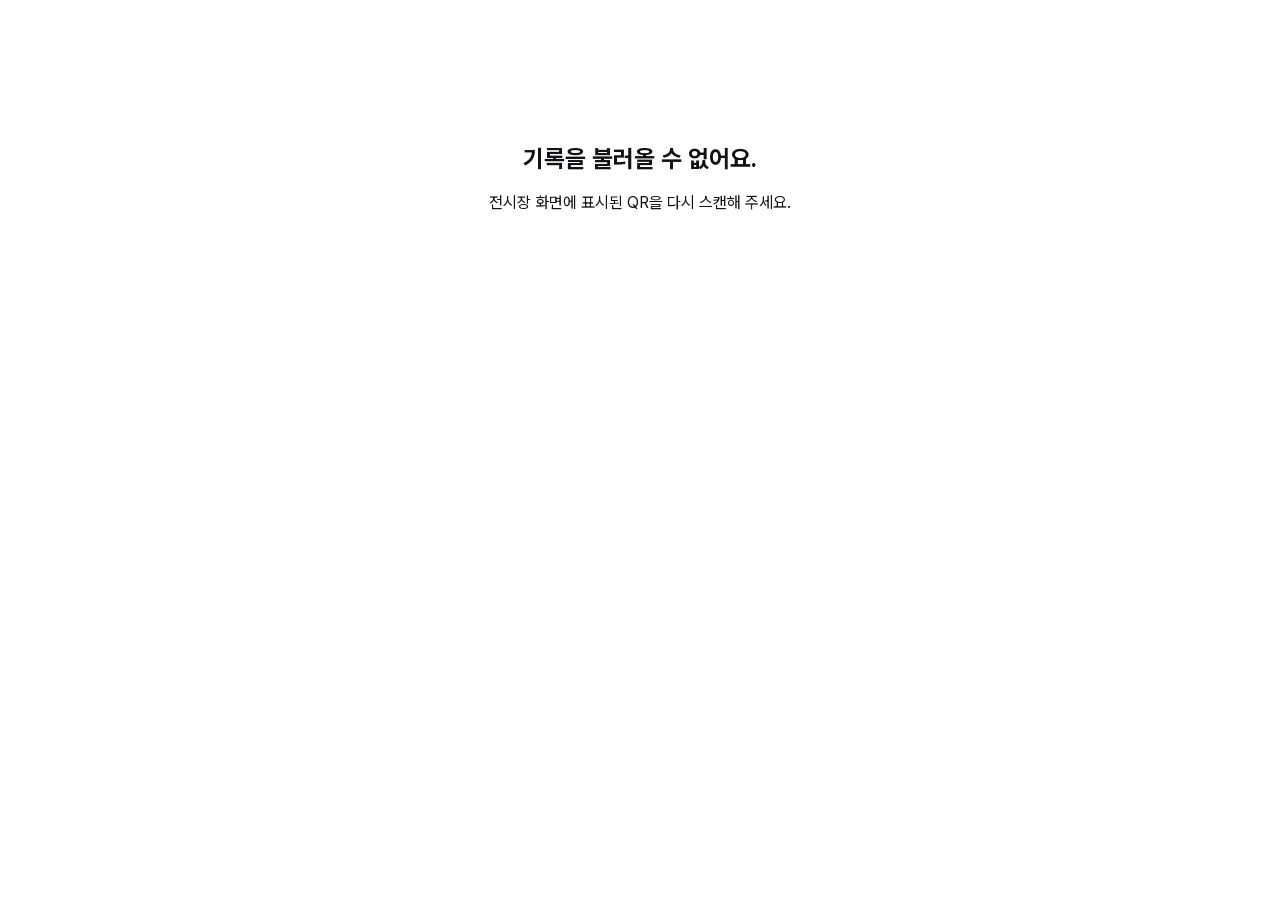
==== record.html @ fef8df46 "1116" ====
<!doctype html>
<html lang="ko">
<head>
<meta charset="utf-8">
<meta name="viewport" content="width=device-width, initial-scale=1, viewport-fit=cover">
<meta name="theme-color" content="#ffffff">
<title>MY FIRST SPARK RECORD — SPARKON</title>
<style>
@font-face{font-family:'PP Neue Machina Inktrap';src:local('PP Neue Machina Inktrap Ultrabold'),url('./assets/fonts/PPNeueMachina-InktrapUltrabold.woff2') format('woff2');font-weight:900;font-display:swap}
@font-face{font-family:'PP Palma';src:local('PP Palma'),url('./assets/fonts/PPPalma-Regular.woff2') format('woff2');font-weight:400 800;font-display:swap}
@font-face{font-family:'Paperlogy';src:local('Paperlogy'),url('./assets/fonts/Paperlogy-7Bold.woff2') format('woff2');font-weight:400 900;font-display:swap}
@font-face{font-family:'Pretendard';src:url('./assets/fonts/Pretendard-Fallback.woff2') format('woff2');font-weight:100 900;font-display:swap}
:root{--pink:#ed3992;--lime:#c0fb31;--black:#121216;--line:#e4e4e8;--body:'Paperlogy','Pretendard','DejaVu Sans',Arial,sans-serif;--display:'PP Neue Machina Inktrap','DejaVu Sans','Helvetica Neue',Arial,sans-serif;--latin:'PP Palma','DejaVu Sans',Arial,sans-serif}
*{box-sizing:border-box}html{-webkit-text-size-adjust:100%}body{margin:0;background:#fff;color:var(--black);font-family:var(--body);-webkit-font-smoothing:antialiased}a{color:inherit}button{font-family:inherit}main{max-width:628px;min-height:100vh;margin:0 auto;position:relative;overflow:hidden;padding:20px clamp(22px,6vw,42px) 48px;background:#fff}#perspective{position:absolute;top:0;left:0;width:100%;height:590px;z-index:0;pointer-events:none;opacity:.8}main>*:not(#perspective){position:relative;z-index:1}.top{text-align:center;padding:34px 0 50px}.logo{width:clamp(152px,42%,230px);height:auto;display:block;mix-blend-mode:multiply;margin:0 auto -3px}.top h1{font-family:var(--display);font-size:clamp(18px,4.35vw,30px);line-height:1.05;margin:0;font-weight:900;letter-spacing:-.045em}.eyebrow{font-family:var(--latin);font-size:12px;font-weight:800;letter-spacing:.07em}.record-label{display:flex;align-items:center;justify-content:space-between;gap:16px;color:#555;font-size:11px;font-family:var(--latin);font-weight:700}.type-hero{position:relative;margin-top:32px;min-height:220px}.type-hero h2{font-family:var(--display);font-weight:900;color:var(--pink);line-height:.87;font-size:clamp(57px,15vw,103px);letter-spacing:-.065em;margin:0;position:relative;z-index:1}.type-hero h2 span{display:block}.hero-spark{position:absolute;right:-46px;top:-24px;width:clamp(150px,44vw,250px);height:clamp(150px,44vw,250px);z-index:0;transform:rotate(16deg);filter:drop-shadow(0 12px 20px rgba(237,57,146,.12))}.type-message{font-size:clamp(14px,3.6vw,19px);font-weight:750;line-height:1.5;margin:10px 0 0;position:relative;z-index:1}.graph-section{margin-top:40px}.section-cap{font-family:var(--latin);font-size:12px;font-weight:800;letter-spacing:.035em;display:flex;align-items:center;gap:8px}.section-cap em{font-style:normal;color:var(--pink)}.graph-shell{margin-top:15px}#graph{display:block;width:100%;height:215px;max-height:215px}.graph-foot{display:flex;justify-content:space-between;align-items:center;margin-top:4px;color:#777;font-size:10px}.graph-foot strong{color:var(--pink)}.divider{height:1px;background:#ddd;margin:52px 0 42px}.artist-section h3{font-size:clamp(12px,3.3vw,17px);font-weight:750;margin:0 0 7px}.artist-name{font-family:var(--display);font-size:clamp(48px,12vw,90px);letter-spacing:-.065em;line-height:1.1;color:var(--pink);font-weight:900;overflow-wrap:anywhere;margin:0 0 20px}.hook{font-size:clamp(17px,4.6vw,25px);font-weight:800;line-height:1.42;margin:10px 0 7px;letter-spacing:-.035em}.description{font-size:clamp(13px,3.5vw,16px);line-height:1.6;color:#474747;margin:0 0 22px}.song-tag{display:flex;align-items:center;justify-content:space-between;gap:12px;background:var(--lime);padding:15px 18px;min-height:55px;font-weight:900;clip-path:polygon(3% 0,100% 0,97% 100%,0 100%);margin:16px 0 20px}.song-tag .track-label{font-size:11px;font-weight:700}.song-tag .song-name{font-family:var(--display);font-size:clamp(17px,4.5vw,24px);text-align:right;line-height:1}.poster-thumb{width:100%;aspect-ratio:16/9;overflow:hidden;background:linear-gradient(115deg,#ffcae3 0%,#f36eaa 58%,#cbff71 100%);position:relative}.poster-thumb:before{content:'SPARKON LIVE';position:absolute;left:21px;bottom:18px;z-index:1;color:#fff;font:900 28px var(--display);letter-spacing:-.04em;text-shadow:0 2px 12px #0006}.poster-thumb img{width:100%;height:100%;object-fit:cover;display:block;position:relative}.poster-thumb img[hidden]{display:none}.action-stack{display:grid;gap:13px;margin-top:18px}.action{display:flex;align-items:center;justify-content:space-between;gap:13px;min-height:84px;padding:16px 19px;text-decoration:none;border-radius:12px;transition:transform .15s ease}.action:hover{transform:translateY(-2px)}.action.youtube{background:var(--pink);color:#fff}.action.spotify{background:var(--lime);color:#080808}.action-icon{width:50px;height:50px;flex:0 0 50px;display:flex;align-items:center;justify-content:center}.action-icon svg{display:block;width:43px;height:43px}.action-copy{min-width:0;text-align:center;flex:1}.action-hint{font-size:12px;font-weight:650;line-height:1.3}.action-title{font-size:clamp(15px,3.7vw,20px);font-weight:900;line-height:1.35;letter-spacing:-.025em}.action-arrow{width:33px;height:33px;border-radius:50%;background:#fff;display:grid;place-items:center;color:var(--pink);font-weight:900;font-size:18px;flex:0 0 33px}.spotify .action-arrow{background:#0b0b0b;color:var(--lime)}.save{margin-top:56px;text-align:center;border-top:1px solid #dedede;padding-top:36px}.save h3{font-size:clamp(19px,5vw,26px);line-height:1.35;letter-spacing:-.04em;margin:0 0 23px}.download{display:block;width:100%;border:0;padding:23px 12px;background:var(--pink);color:#fff;border-radius:48px;font-weight:850;cursor:pointer;font-size:clamp(17px,4.7vw,23px);transition:background .15s}.download:hover{background:#d91c7d}.download small{display:block;font-family:var(--latin);font-size:11px;letter-spacing:.07em;margin-top:3px;font-weight:500}.download:disabled{opacity:.65;cursor:wait}.note{color:#666;font-size:12px;line-height:1.6;margin:17px 0 0}.metadata{margin-top:70px;padding:15px 2px 0;border-top:1px solid var(--line);display:flex;justify-content:space-between;gap:10px;font:700 11px var(--latin)}.footerline{font:800 12px var(--latin);letter-spacing:.06em;text-align:center;color:var(--pink);margin-top:28px}#preview{display:none}#preview img{max-width:100%;height:auto;display:block;margin:25px auto 0;box-shadow:0 8px 30px #0002}#preview p{font-size:12px;color:#555}#invalid{max-width:460px;margin:100px auto 50px;text-align:center;padding:24px}#invalid[hidden],#content[hidden]{display:none}#invalid a{display:inline-block;background:var(--pink);color:#fff;padding:13px 20px;margin:20px auto;text-decoration:none}#demo{position:fixed;right:10px;top:10px;font:700 11px var(--latin);background:var(--lime);z-index:10;padding:8px 10px}
@media(max-width:420px){main{padding-left:21px;padding-right:21px}.top{padding-top:30px;padding-bottom:43px}.type-hero{min-height:180px}.hero-spark{right:-62px;top:-4px}.graph-section{margin-top:18px}#graph{height:190px}.divider{margin:36px 0 33px}.artist-name{font-size:clamp(39px,12vw,56px)}.action{min-height:75px;padding:12px 10px}.action-icon{width:36px;flex-basis:36px}.action-icon svg{width:34px;height:34px}.action-arrow{width:29px;height:29px;flex-basis:29px}.action-hint{font-size:11px}.action-title{font-size:15px}}
@media(prefers-reduced-motion:reduce){.action{transition:none}}
</style>
<style>
/* The record follows the supplied 653 × 2048 mobile artboard. */
main{max-width:653px;padding:0 9.2% 54px}
#perspective{height:550px;opacity:.53}
.top{padding:119px 0 91px}
.logo{width:165px;margin:0 auto -4px;mix-blend-mode:multiply}
.top h1{font-size:21px;letter-spacing:-.035em;line-height:1.07}
.record-label,.section-cap,.graph-foot,.song-tag,.description,.footerline{display:none!important}
.type-hero{margin-top:0;min-height:256px}
.type-hero h2{font-size:clamp(57px,15.3vw,101px);letter-spacing:-.055em;line-height:.91}
.hero-spark{width:240px;height:240px;right:-94px;top:-39px;transform:rotate(-13deg)}
.type-message{font-size:17px;line-height:1.3;font-weight:800;letter-spacing:-.035em;margin-top:8px}
.graph-section{margin-top:36px}
.graph-shell{margin-top:0}
#graph{height:199px;max-height:none}
.divider{margin:27px -7px 49px;background:#dedee4}
.artist-section h3{display:none}
.artist-name{font-size:clamp(45px,10.6vw,67px);line-height:1.05;letter-spacing:-.057em;margin:0 0 13px;overflow-wrap:normal;word-break:break-word}
.hook{font-size:18px;line-height:1.44;letter-spacing:-.035em;font-weight:850;margin:0 0 24px}
.poster-thumb{aspect-ratio:1.52;background:#fff}
.poster-thumb:before{display:none}
.poster-thumb img{object-fit:cover}
.action-stack{gap:20px;margin-top:27px}
.action{border-radius:11px;min-height:114px;padding:14px 22px;gap:10px}
.action-icon{width:66px;height:66px;flex-basis:66px}
.action-icon svg{width:57px;height:57px}
.action-hint{font-size:14px;font-weight:760}
.action-title{font-size:17px;font-weight:900;letter-spacing:-.03em}
.action-arrow{width:44px;height:44px;flex-basis:44px;font-size:24px}
.save{margin-top:53px;padding-top:30px;border-top:1px solid #ddd}
.save h3{font-size:23px;line-height:1.35;margin:0 0 29px}
.download{background:#f0f0f1;color:#ada4fc;padding:20px 12px 17px;min-height:81px;font-size:22px;font-weight:900}
.download small{font-size:12px;letter-spacing:0;margin-top:1px}
.download:hover{background:#e9e9ec}
.note{color:#111;font-size:14px;font-weight:650;line-height:1.5;margin:25px 0 0}
.metadata{margin-top:61px;border-top:0;font-size:12px;justify-content:flex-start;gap:21px}
@media(max-width:520px){
 .top{padding-top:19vw;padding-bottom:15vw}.logo{width:29vw;min-width:110px}.top h1{font-size:clamp(15px,3.5vw,21px)}
 .type-hero{min-height:40vw}.type-hero h2{font-size:15.2vw}.hero-spark{width:40vw;height:40vw;right:-15vw;top:-5vw}
 .type-message{font-size:clamp(12px,2.6vw,17px)}.graph-section{margin-top:3vw}#graph{height:33vw}
 .divider{margin:6vw -5px 8vw}.artist-name{font-size:10.3vw;margin-bottom:2vw}.hook{font-size:clamp(12px,2.8vw,18px);margin-bottom:3vw}
 .action-stack{gap:3vw;margin-top:4vw}.action{min-height:17vw;padding:2vw 3vw}.action-icon{width:10vw;height:10vw;flex-basis:10vw}.action-icon svg{width:9vw;height:9vw}
 .action-arrow{width:7vw;height:7vw;flex-basis:7vw;font-size:19px}.action-hint{font-size:clamp(9px,2vw,14px)}.action-title{font-size:clamp(11px,2.65vw,17px)}
 .save{margin-top:8vw;padding-top:4.8vw}.save h3{font-size:clamp(17px,3.6vw,23px);margin-bottom:5vw}.download{min-height:13vw;font-size:clamp(15px,3.4vw,22px)}
 .note{font-size:clamp(11px,2.2vw,14px)}.metadata{margin-top:9vw}
}
</style>
</head>
<body>
<main>
  <canvas id="perspective" aria-hidden="true"></canvas>
  <div id="invalid" hidden><h2>기록을 불러올 수 없어요.</h2><p>전시장 화면에 표시된 QR을 다시 스캔해 주세요.</p></div>
  <div id="content" hidden>
    <header class="top"><img class="logo" src="./assets/logo.png" alt="SPARKON"><h1>MY FIRST SPARK RECORD</h1></header>
    <div class="record-label"><span>YOUR SPARK, FINALLY LIVE.</span><span id="topDate"></span></div>
    <section class="type-hero" aria-label="나의 스파크 유형"><h2 id="typeName"><span>BURST</span><span>SPARK</span></h2><svg class="hero-spark" viewBox="0 0 200 200" aria-hidden="true"><defs><radialGradient id="starFill" cx="34%" cy="27%"><stop offset="0%" stop-color="#ffb1d2"/><stop offset="55%" stop-color="#ff67b1"/><stop offset="100%" stop-color="#ed3992"/></radialGradient></defs><path fill="url(#starFill)" d="M100 0 C116 68 130 84 200 100 C130 116 116 130 100 200 C84 130 68 116 0 100 C68 84 84 68 100 0Z"/></svg><p class="type-message" id="typeMessage"></p></section>
    <section class="graph-section"><div class="section-cap">MY SPARK MOMENT</div><div class="graph-shell"><canvas id="graph" role="img" aria-label="세 곡의 반응을 순서대로 보여주는 그래프"></canvas></div><div class="graph-foot"><span>3 TRACKS / LIVE REACTIONS</span><strong>✦ 가장 반응이 컸던 순간</strong></div></section>
    <div class="divider"></div>
    <section class="artist-section"><div class="section-cap">THE ARTIST THAT MOVED ME</div><h3 style="margin-top:30px">오늘, 내 마음을 움직인 아티스트</h3><h2 class="artist-name" id="artistName"></h2><p class="hook" id="artistHook"></p><div class="song-tag"><span class="track-label">MY FIRST SPARK TRACK</span><span class="song-name" id="songName"></span></div><div class="poster-thumb"><img id="artistVisual" alt="아티스트 이미지" loading="lazy"></div><p class="description" id="artistDescription"></p></section>
    <div class="action-stack">
      <a id="youtubeLink" class="action youtube" target="_blank" rel="noopener noreferrer"><span class="action-icon"><svg viewBox="0 0 46 46" fill="none" aria-hidden="true"><rect x="3" y="10" width="40" height="26" rx="8" fill="white"/><path d="M19 16L32 23L19 30V16Z" fill="#ed3992"/></svg></span><span class="action-copy"><span class="action-hint">이 무대가 궁금해졌다면</span><span class="action-title" id="videoTitle">추천 라이브 영상 보러가기</span></span><span class="action-arrow">▶</span></a>
      <a id="spotifyLink" class="action spotify" target="_blank" rel="noopener noreferrer"><span class="action-icon"><svg viewBox="0 0 46 46" fill="none" aria-hidden="true"><circle cx="23" cy="23" r="22" fill="#080808"/><path d="M10 17C19 13 30 15 37 19M12 23C20 20 29 22 35 25M14 29C22 26 29 28 34 31" stroke="#c0fb31" stroke-width="3.8" stroke-linecap="round"/></svg></span><span class="action-copy"><span class="action-hint" id="spotifyHint">이 곡이 마음에 들었다면</span><span class="action-title" id="spotifyTitle">플레이리스트 이어 듣기</span></span><span class="action-arrow">▶</span></a>
    </div>
    <section class="save"><h3>나의 첫 스파크를 오래 간직해보세요!</h3><button class="download" id="download">기록 이미지 다운로드 하기 <small>DOWNLOAD MY SPARK RECORD</small></button><p class="note">전시 화면의 QR은 60초 후 닫힙니다.<br>이미지로 저장해 첫 스파크를 소장해보세요!</p><div id="preview" aria-live="polite"><p>모바일에서 다운로드가 시작되지 않으면 아래 이미지를 길게 눌러 저장하세요.</p><img id="savedImage" alt="다운로드용 나의 첫 스파크 기록"></div></section>
    <footer class="metadata"><span id="bottomDate"></span><span id="recordNumber"></span></footer><div class="footerline">YOUR SPARK, FINALLY LIVE.</div>
  </div>
</main>
<script src="./assets/sparkon-data.js"></script>
<script src="./assets/sparkon-record-core-v41.js"></script>
<script src="./assets/sparkon-mobile-v41.js"></script>
</body>
</html>
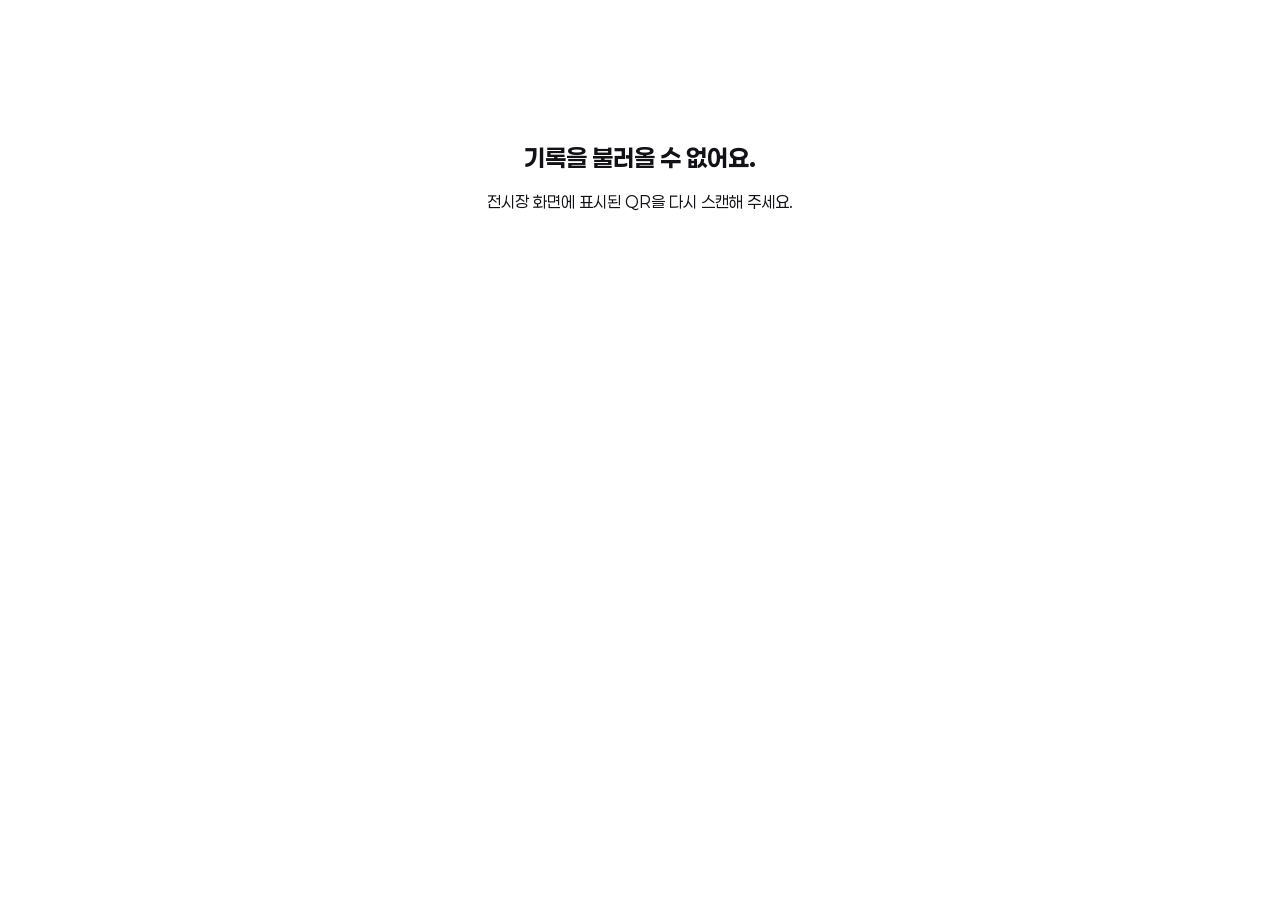
==== commit 6116a0e0: "1116-5" ====
--- a/record.html
+++ b/record.html
@@ -6,11 +6,19 @@
 <meta name="theme-color" content="#ffffff">
 <title>MY FIRST SPARK RECORD — SPARKON</title>
 <style>
-@font-face{font-family:'PP Neue Machina Inktrap';src:local('PP Neue Machina Inktrap Ultrabold'),url('./assets/fonts/PPNeueMachina-InktrapUltrabold.woff2') format('woff2');font-weight:900;font-display:swap}
-@font-face{font-family:'PP Palma';src:local('PP Palma'),url('./assets/fonts/PPPalma-Regular.woff2') format('woff2');font-weight:400 800;font-display:swap}
-@font-face{font-family:'Paperlogy';src:local('Paperlogy'),url('./assets/fonts/Paperlogy-7Bold.woff2') format('woff2');font-weight:400 900;font-display:swap}
+@font-face{font-family:'PP Neue Machina Inktrap';src:url('./assets/fonts/PPNeueMachina-InktrapRegular.otf') format('opentype');font-weight:400;font-display:swap}
+@font-face{font-family:'PP Neue Machina Inktrap';src:url('./assets/fonts/PPNeueMachina-InktrapUltrabold.otf') format('opentype');font-weight:700 900;font-display:swap}
+@font-face{font-family:'PP Palma';src:url('./assets/fonts/PPPalma-Light.otf') format('opentype');font-weight:300;font-display:swap}
+@font-face{font-family:'PP Palma';src:url('./assets/fonts/PPPalma-Medium.otf') format('opentype');font-weight:400 600;font-display:swap}
+@font-face{font-family:'PP Palma';src:url('./assets/fonts/PPPalma-Heavy.otf') format('opentype');font-weight:700 900;font-display:swap}
+@font-face{font-family:'Paperlogy';src:url('./assets/fonts/Paperlogy-4Regular.ttf') format('truetype');font-weight:400;font-display:swap}
+@font-face{font-family:'Paperlogy';src:url('./assets/fonts/Paperlogy-5Medium.ttf') format('truetype');font-weight:500;font-display:swap}
+@font-face{font-family:'Paperlogy';src:url('./assets/fonts/Paperlogy-6SemiBold.ttf') format('truetype');font-weight:600;font-display:swap}
+@font-face{font-family:'Paperlogy';src:url('./assets/fonts/Paperlogy-7Bold.ttf') format('truetype');font-weight:700;font-display:swap}
+@font-face{font-family:'Paperlogy';src:url('./assets/fonts/Paperlogy-8ExtraBold.ttf') format('truetype');font-weight:800;font-display:swap}
+@font-face{font-family:'Paperlogy';src:url('./assets/fonts/Paperlogy-9Black.ttf') format('truetype');font-weight:900;font-display:swap}
 @font-face{font-family:'Pretendard';src:url('./assets/fonts/Pretendard-Fallback.woff2') format('woff2');font-weight:100 900;font-display:swap}
-:root{--pink:#ed3992;--lime:#c0fb31;--black:#121216;--line:#e4e4e8;--body:'Paperlogy','Pretendard','DejaVu Sans',Arial,sans-serif;--display:'PP Neue Machina Inktrap','DejaVu Sans','Helvetica Neue',Arial,sans-serif;--latin:'PP Palma','DejaVu Sans',Arial,sans-serif}
+:root{--pink:#ed3992;--lime:#c0fb31;--black:#121216;--line:#e4e4e8;--body:'Paperlogy','Pretendard',Arial,sans-serif;--display:'PP Neue Machina Inktrap','Pretendard','Helvetica Neue',Arial,sans-serif;--latin:'PP Palma','Pretendard',Arial,sans-serif}
 *{box-sizing:border-box}html{-webkit-text-size-adjust:100%}body{margin:0;background:#fff;color:var(--black);font-family:var(--body);-webkit-font-smoothing:antialiased}a{color:inherit}button{font-family:inherit}main{max-width:628px;min-height:100vh;margin:0 auto;position:relative;overflow:hidden;padding:20px clamp(22px,6vw,42px) 48px;background:#fff}#perspective{position:absolute;top:0;left:0;width:100%;height:590px;z-index:0;pointer-events:none;opacity:.8}main>*:not(#perspective){position:relative;z-index:1}.top{text-align:center;padding:34px 0 50px}.logo{width:clamp(152px,42%,230px);height:auto;display:block;mix-blend-mode:multiply;margin:0 auto -3px}.top h1{font-family:var(--display);font-size:clamp(18px,4.35vw,30px);line-height:1.05;margin:0;font-weight:900;letter-spacing:-.045em}.eyebrow{font-family:var(--latin);font-size:12px;font-weight:800;letter-spacing:.07em}.record-label{display:flex;align-items:center;justify-content:space-between;gap:16px;color:#555;font-size:11px;font-family:var(--latin);font-weight:700}.type-hero{position:relative;margin-top:32px;min-height:220px}.type-hero h2{font-family:var(--display);font-weight:900;color:var(--pink);line-height:.87;font-size:clamp(57px,15vw,103px);letter-spacing:-.065em;margin:0;position:relative;z-index:1}.type-hero h2 span{display:block}.hero-spark{position:absolute;right:-46px;top:-24px;width:clamp(150px,44vw,250px);height:clamp(150px,44vw,250px);z-index:0;transform:rotate(16deg);filter:drop-shadow(0 12px 20px rgba(237,57,146,.12))}.type-message{font-size:clamp(14px,3.6vw,19px);font-weight:750;line-height:1.5;margin:10px 0 0;position:relative;z-index:1}.graph-section{margin-top:40px}.section-cap{font-family:var(--latin);font-size:12px;font-weight:800;letter-spacing:.035em;display:flex;align-items:center;gap:8px}.section-cap em{font-style:normal;color:var(--pink)}.graph-shell{margin-top:15px}#graph{display:block;width:100%;height:215px;max-height:215px}.graph-foot{display:flex;justify-content:space-between;align-items:center;margin-top:4px;color:#777;font-size:10px}.graph-foot strong{color:var(--pink)}.divider{height:1px;background:#ddd;margin:52px 0 42px}.artist-section h3{font-size:clamp(12px,3.3vw,17px);font-weight:750;margin:0 0 7px}.artist-name{font-family:var(--display);font-size:clamp(48px,12vw,90px);letter-spacing:-.065em;line-height:1.1;color:var(--pink);font-weight:900;overflow-wrap:anywhere;margin:0 0 20px}.hook{font-size:clamp(17px,4.6vw,25px);font-weight:800;line-height:1.42;margin:10px 0 7px;letter-spacing:-.035em}.description{font-size:clamp(13px,3.5vw,16px);line-height:1.6;color:#474747;margin:0 0 22px}.song-tag{display:flex;align-items:center;justify-content:space-between;gap:12px;background:var(--lime);padding:15px 18px;min-height:55px;font-weight:900;clip-path:polygon(3% 0,100% 0,97% 100%,0 100%);margin:16px 0 20px}.song-tag .track-label{font-size:11px;font-weight:700}.song-tag .song-name{font-family:var(--display);font-size:clamp(17px,4.5vw,24px);text-align:right;line-height:1}.poster-thumb{width:100%;aspect-ratio:16/9;overflow:hidden;background:linear-gradient(115deg,#ffcae3 0%,#f36eaa 58%,#cbff71 100%);position:relative}.poster-thumb:before{content:'SPARKON LIVE';position:absolute;left:21px;bottom:18px;z-index:1;color:#fff;font:900 28px var(--display);letter-spacing:-.04em;text-shadow:0 2px 12px #0006}.poster-thumb img{width:100%;height:100%;object-fit:cover;display:block;position:relative}.poster-thumb img[hidden]{display:none}.action-stack{display:grid;gap:13px;margin-top:18px}.action{display:flex;align-items:center;justify-content:space-between;gap:13px;min-height:84px;padding:16px 19px;text-decoration:none;border-radius:12px;transition:transform .15s ease}.action:hover{transform:translateY(-2px)}.action.youtube{background:var(--pink);color:#fff}.action.spotify{background:var(--lime);color:#080808}.action-icon{width:50px;height:50px;flex:0 0 50px;display:flex;align-items:center;justify-content:center}.action-icon svg{display:block;width:43px;height:43px}.action-copy{min-width:0;text-align:center;flex:1}.action-hint{font-size:12px;font-weight:650;line-height:1.3}.action-title{font-size:clamp(15px,3.7vw,20px);font-weight:900;line-height:1.35;letter-spacing:-.025em}.action-arrow{width:33px;height:33px;border-radius:50%;background:#fff;display:grid;place-items:center;color:var(--pink);font-weight:900;font-size:18px;flex:0 0 33px}.spotify .action-arrow{background:#0b0b0b;color:var(--lime)}.save{margin-top:56px;text-align:center;border-top:1px solid #dedede;padding-top:36px}.save h3{font-size:clamp(19px,5vw,26px);line-height:1.35;letter-spacing:-.04em;margin:0 0 23px}.download{display:block;width:100%;border:0;padding:23px 12px;background:var(--pink);color:#fff;border-radius:48px;font-weight:850;cursor:pointer;font-size:clamp(17px,4.7vw,23px);transition:background .15s}.download:hover{background:#d91c7d}.download small{display:block;font-family:var(--latin);font-size:11px;letter-spacing:.07em;margin-top:3px;font-weight:500}.download:disabled{opacity:.65;cursor:wait}.note{color:#666;font-size:12px;line-height:1.6;margin:17px 0 0}.metadata{margin-top:70px;padding:15px 2px 0;border-top:1px solid var(--line);display:flex;justify-content:space-between;gap:10px;font:700 11px var(--latin)}.footerline{font:800 12px var(--latin);letter-spacing:.06em;text-align:center;color:var(--pink);margin-top:28px}#preview{display:none}#preview img{max-width:100%;height:auto;display:block;margin:25px auto 0;box-shadow:0 8px 30px #0002}#preview p{font-size:12px;color:#555}#invalid{max-width:460px;margin:100px auto 50px;text-align:center;padding:24px}#invalid[hidden],#content[hidden]{display:none}#invalid a{display:inline-block;background:var(--pink);color:#fff;padding:13px 20px;margin:20px auto;text-decoration:none}#demo{position:fixed;right:10px;top:10px;font:700 11px var(--latin);background:var(--lime);z-index:10;padding:8px 10px}
 @media(max-width:420px){main{padding-left:21px;padding-right:21px}.top{padding-top:30px;padding-bottom:43px}.type-hero{min-height:180px}.hero-spark{right:-62px;top:-4px}.graph-section{margin-top:18px}#graph{height:190px}.divider{margin:36px 0 33px}.artist-name{font-size:clamp(39px,12vw,56px)}.action{min-height:75px;padding:12px 10px}.action-icon{width:36px;flex-basis:36px}.action-icon svg{width:34px;height:34px}.action-arrow{width:29px;height:29px;flex-basis:29px}.action-hint{font-size:11px}.action-title{font-size:15px}}
 @media(prefers-reduced-motion:reduce){.action{transition:none}}
@@ -24,27 +32,27 @@
 .top h1{font-size:21px;letter-spacing:-.035em;line-height:1.07}
 .record-label,.section-cap,.graph-foot,.song-tag,.description,.footerline{display:none!important}
 .type-hero{margin-top:0;min-height:256px}
-.type-hero h2{font-size:clamp(57px,15.3vw,101px);letter-spacing:-.055em;line-height:.91}
+.type-hero h2{font-size:clamp(54px,13.8vw,90px);letter-spacing:-.048em;line-height:.94}
 .hero-spark{width:240px;height:240px;right:-94px;top:-39px;transform:rotate(-13deg)}
 .type-message{font-size:17px;line-height:1.3;font-weight:800;letter-spacing:-.035em;margin-top:8px}
-.graph-section{margin-top:36px}
+.graph-section{margin-top:47px}
 .graph-shell{margin-top:0}
 #graph{height:199px;max-height:none}
-.divider{margin:27px -7px 49px;background:#dedee4}
+.divider{margin:39px -7px 60px;background:#dedee4}
 .artist-section h3{display:none}
-.artist-name{font-size:clamp(45px,10.6vw,67px);line-height:1.05;letter-spacing:-.057em;margin:0 0 13px;overflow-wrap:normal;word-break:break-word}
+.artist-name{font-size:clamp(43px,10.1vw,64px);line-height:1.08;letter-spacing:-.053em;margin:0 0 18px;overflow-wrap:normal;word-break:break-word}
 .hook{font-size:18px;line-height:1.44;letter-spacing:-.035em;font-weight:850;margin:0 0 24px}
-.poster-thumb{aspect-ratio:1.52;background:#fff}
+.poster-thumb{aspect-ratio:875/522;background:#f4f3f4;overflow:hidden;isolation:isolate}
 .poster-thumb:before{display:none}
-.poster-thumb img{object-fit:cover}
-.action-stack{gap:20px;margin-top:27px}
+.poster-thumb img{width:100%;height:100%;object-fit:cover;object-position:center 34%;background:#f4f3f4}
+.action-stack{gap:20px;margin-top:32px}
 .action{border-radius:11px;min-height:114px;padding:14px 22px;gap:10px}
 .action-icon{width:66px;height:66px;flex-basis:66px}
 .action-icon svg{width:57px;height:57px}
 .action-hint{font-size:14px;font-weight:760}
 .action-title{font-size:17px;font-weight:900;letter-spacing:-.03em}
 .action-arrow{width:44px;height:44px;flex-basis:44px;font-size:24px}
-.save{margin-top:53px;padding-top:30px;border-top:1px solid #ddd}
+.save{margin-top:64px;padding-top:35px;border-top:1px solid #ddd}
 .save h3{font-size:23px;line-height:1.35;margin:0 0 29px}
 .download{background:#f0f0f1;color:#ada4fc;padding:20px 12px 17px;min-height:81px;font-size:22px;font-weight:900}
 .download small{font-size:12px;letter-spacing:0;margin-top:1px}
@@ -53,14 +61,25 @@
 .metadata{margin-top:61px;border-top:0;font-size:12px;justify-content:flex-start;gap:21px}
 @media(max-width:520px){
  .top{padding-top:19vw;padding-bottom:15vw}.logo{width:29vw;min-width:110px}.top h1{font-size:clamp(15px,3.5vw,21px)}
- .type-hero{min-height:40vw}.type-hero h2{font-size:15.2vw}.hero-spark{width:40vw;height:40vw;right:-15vw;top:-5vw}
- .type-message{font-size:clamp(12px,2.6vw,17px)}.graph-section{margin-top:3vw}#graph{height:33vw}
- .divider{margin:6vw -5px 8vw}.artist-name{font-size:10.3vw;margin-bottom:2vw}.hook{font-size:clamp(12px,2.8vw,18px);margin-bottom:3vw}
- .action-stack{gap:3vw;margin-top:4vw}.action{min-height:17vw;padding:2vw 3vw}.action-icon{width:10vw;height:10vw;flex-basis:10vw}.action-icon svg{width:9vw;height:9vw}
+ .type-hero{min-height:42vw}.type-hero h2{font-size:13.8vw}.hero-spark{width:40vw;height:40vw;right:-15vw;top:-5vw}
+ .type-message{font-size:clamp(12px,2.6vw,17px)}.graph-section{margin-top:5vw}#graph{height:33vw}
+ .divider{margin:8vw -5px 10vw}.artist-name{font-size:9.5vw;margin-bottom:3.3vw}.hook{font-size:clamp(12px,2.8vw,18px);margin-bottom:4vw}
+ .action-stack{gap:3vw;margin-top:5vw}.action{min-height:17vw;padding:2vw 3vw}.action-icon{width:10vw;height:10vw;flex-basis:10vw}.action-icon svg{width:9vw;height:9vw}
  .action-arrow{width:7vw;height:7vw;flex-basis:7vw;font-size:19px}.action-hint{font-size:clamp(9px,2vw,14px)}.action-title{font-size:clamp(11px,2.65vw,17px)}
- .save{margin-top:8vw;padding-top:4.8vw}.save h3{font-size:clamp(17px,3.6vw,23px);margin-bottom:5vw}.download{min-height:13vw;font-size:clamp(15px,3.4vw,22px)}
+ .save{margin-top:10vw;padding-top:6vw}.save h3{font-size:clamp(17px,3.6vw,23px);margin-bottom:5vw}.download{min-height:13vw;font-size:clamp(15px,3.4vw,22px)}
  .note{font-size:clamp(11px,2.2vw,14px)}.metadata{margin-top:9vw}
 }
+</style>
+<style>
+/* v45: strict two-line calls to action, readable labels, and more breathing room. */
+.action-copy{display:flex;flex-direction:column;justify-content:center;align-items:center;gap:8px}
+.action-hint,.action-title{display:block;width:100%;text-align:center;white-space:normal}
+.action-hint{font-weight:600;line-height:1.4}
+.action-title{font-weight:800;line-height:1.32;overflow-wrap:break-word}
+.type-hero h2,.artist-name{font-weight:900}
+.type-message{font-weight:650}
+.hook{font-weight:680}
+@media(max-width:520px){.action-copy{gap:6px}.action-hint{font-size:clamp(10px,2.35vw,13px)}.action-title{font-size:clamp(12px,2.9vw,16px)}.action{min-height:21vw}.action-stack{gap:4.5vw}}
 </style>
 </head>
 <body>
@@ -70,7 +89,7 @@
   <div id="content" hidden>
     <header class="top"><img class="logo" src="./assets/logo.png" alt="SPARKON"><h1>MY FIRST SPARK RECORD</h1></header>
     <div class="record-label"><span>YOUR SPARK, FINALLY LIVE.</span><span id="topDate"></span></div>
-    <section class="type-hero" aria-label="나의 스파크 유형"><h2 id="typeName"><span>BURST</span><span>SPARK</span></h2><svg class="hero-spark" viewBox="0 0 200 200" aria-hidden="true"><defs><radialGradient id="starFill" cx="34%" cy="27%"><stop offset="0%" stop-color="#ffb1d2"/><stop offset="55%" stop-color="#ff67b1"/><stop offset="100%" stop-color="#ed3992"/></radialGradient></defs><path fill="url(#starFill)" d="M100 0 C116 68 130 84 200 100 C130 116 116 130 100 200 C84 130 68 116 0 100 C68 84 84 68 100 0Z"/></svg><p class="type-message" id="typeMessage"></p></section>
+    <section class="type-hero" aria-label="나의 스파크 유형"><h2 id="typeName"><span>BURST</span><span>SPARK</span></h2><svg id="variantSpark" class="hero-spark" viewBox="0 0 200 200" aria-hidden="true"><defs><radialGradient id="starFill" cx="34%" cy="27%"><stop offset="0%" stop-color="#ffb1d2"/><stop offset="55%" stop-color="#ff67b1"/><stop offset="100%" stop-color="#ed3992"/></radialGradient></defs><path fill="url(#starFill)" d="M100 0 C116 68 130 84 200 100 C130 116 116 130 100 200 C84 130 68 116 0 100 C68 84 84 68 100 0Z"/></svg><p class="type-message" id="typeMessage"></p></section>
     <section class="graph-section"><div class="section-cap">MY SPARK MOMENT</div><div class="graph-shell"><canvas id="graph" role="img" aria-label="세 곡의 반응을 순서대로 보여주는 그래프"></canvas></div><div class="graph-foot"><span>3 TRACKS / LIVE REACTIONS</span><strong>✦ 가장 반응이 컸던 순간</strong></div></section>
     <div class="divider"></div>
     <section class="artist-section"><div class="section-cap">THE ARTIST THAT MOVED ME</div><h3 style="margin-top:30px">오늘, 내 마음을 움직인 아티스트</h3><h2 class="artist-name" id="artistName"></h2><p class="hook" id="artistHook"></p><div class="song-tag"><span class="track-label">MY FIRST SPARK TRACK</span><span class="song-name" id="songName"></span></div><div class="poster-thumb"><img id="artistVisual" alt="아티스트 이미지" loading="lazy"></div><p class="description" id="artistDescription"></p></section>
